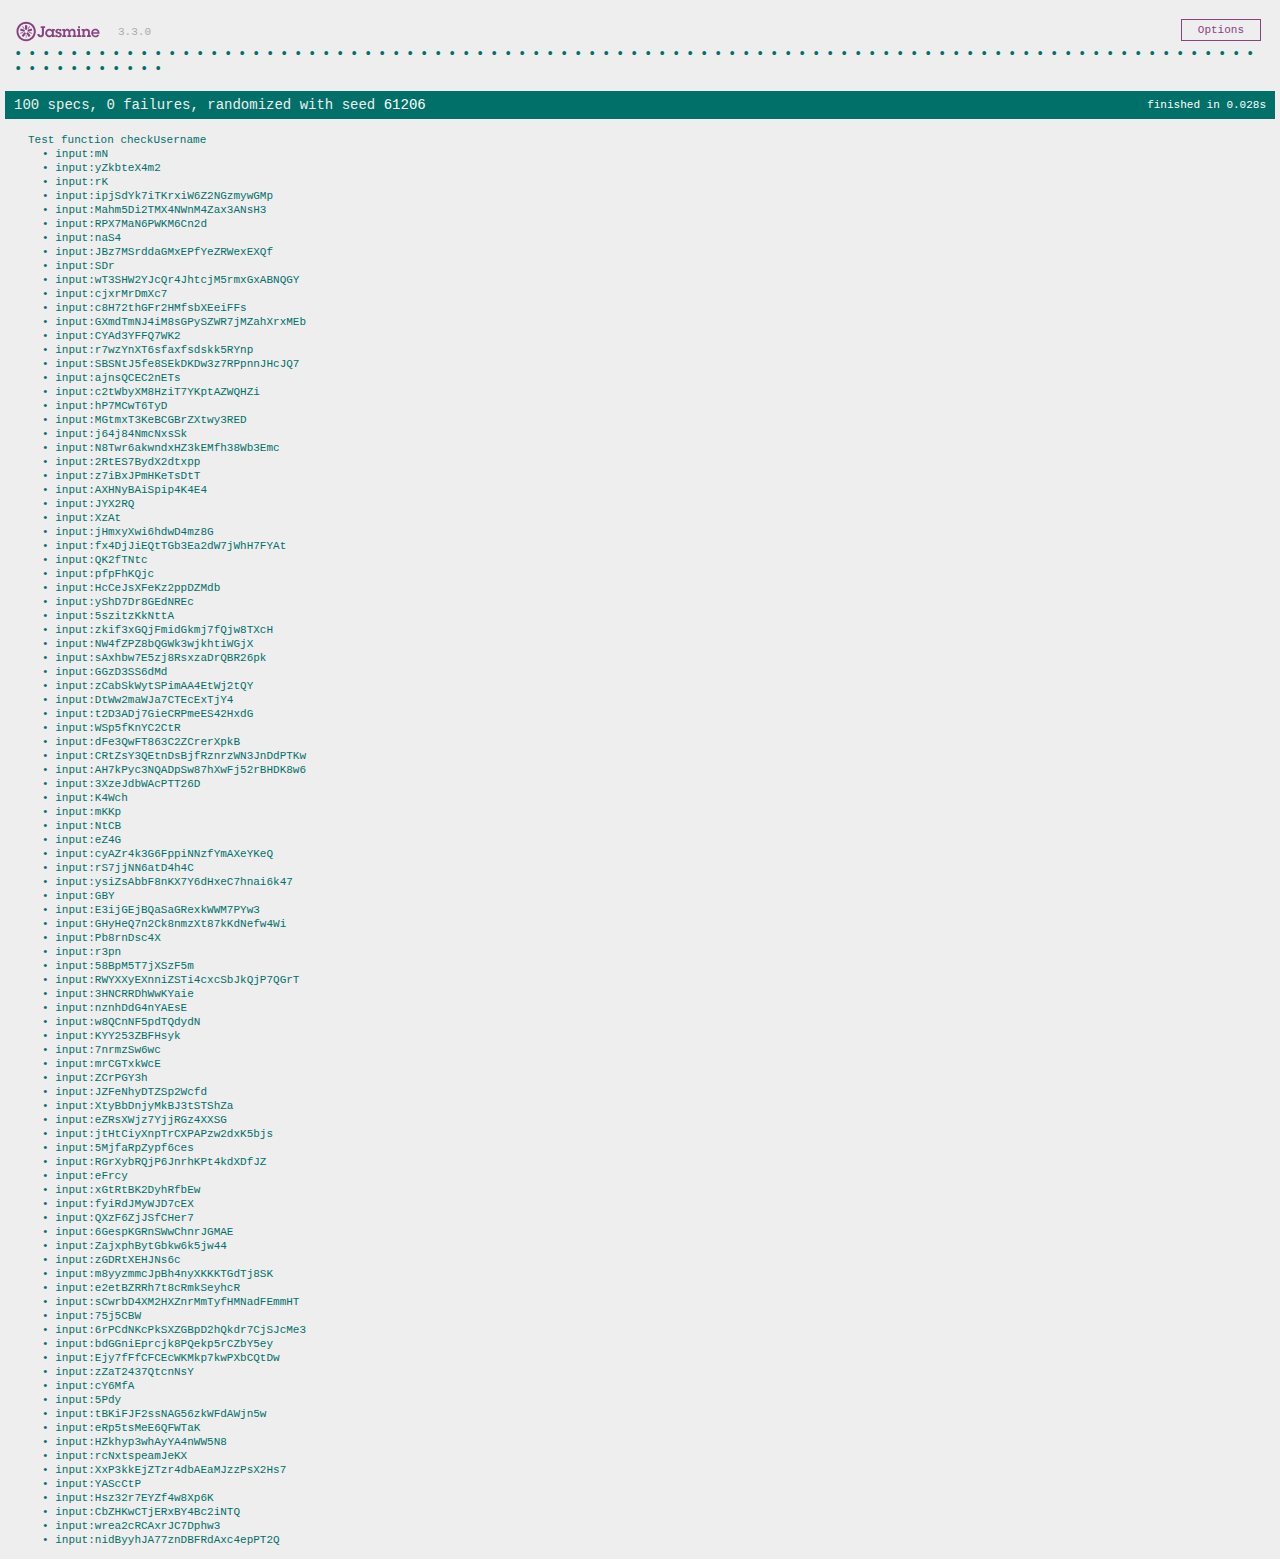
==== SpecRunner.html @ b1b45a4c "first-time commit" ====
<!DOCTYPE html>
<html>
<head>
  <meta charset="utf-8">
  <title>Jasmine Spec Runner v3.3.0</title>

  <link rel="shortcut icon" type="image/png" href="lib/jasmine-3.3.0/jasmine_favicon.png">
  <link rel="stylesheet" href="lib/jasmine-3.3.0/jasmine.css">

  <script src="lib/jasmine-3.3.0/jasmine.js"></script>
  <script src="lib/jasmine-3.3.0/jasmine-html.js"></script>
  <script src="lib/jasmine-3.3.0/boot.js"></script>

  <!-- include source files here... -->
  <script src="js/test-event-listener-with-ie-fallback.js"></script>
  <!-- include spec files here... -->
  <script src="js/Spec.js"></script>

</head>

<body>
</body>
</html>
---- lib/jasmine-3.3.0/jasmine.css ----
@charset "UTF-8";
body { overflow-y: scroll; }

.jasmine_html-reporter { background-color: #eee; padding: 5px; margin: -8px; font-size: 11px; font-family: Monaco, "Lucida Console", monospace; line-height: 14px; color: #333; }
.jasmine_html-reporter a { text-decoration: none; }
.jasmine_html-reporter a:hover { text-decoration: underline; }
.jasmine_html-reporter p, .jasmine_html-reporter h1, .jasmine_html-reporter h2, .jasmine_html-reporter h3, .jasmine_html-reporter h4, .jasmine_html-reporter h5, .jasmine_html-reporter h6 { margin: 0; line-height: 14px; }
.jasmine_html-reporter .jasmine-banner, .jasmine_html-reporter .jasmine-symbol-summary, .jasmine_html-reporter .jasmine-summary, .jasmine_html-reporter .jasmine-result-message, .jasmine_html-reporter .jasmine-spec .jasmine-description, .jasmine_html-reporter .jasmine-spec-detail .jasmine-description, .jasmine_html-reporter .jasmine-alert .jasmine-bar, .jasmine_html-reporter .jasmine-stack-trace { padding-left: 9px; padding-right: 9px; }
.jasmine_html-reporter .jasmine-banner { position: relative; }
.jasmine_html-reporter .jasmine-banner .jasmine-title { background: url('[data-uri]') no-repeat; background: url('[data-uri]') no-repeat, none; -moz-background-size: 100%; -o-background-size: 100%; -webkit-background-size: 100%; background-size: 100%; display: block; float: left; width: 90px; height: 25px; }
.jasmine_html-reporter .jasmine-banner .jasmine-version { margin-left: 14px; position: relative; top: 6px; }
.jasmine_html-reporter #jasmine_content { position: fixed; right: 100%; }
.jasmine_html-reporter .jasmine-version { color: #aaa; }
.jasmine_html-reporter .jasmine-banner { margin-top: 14px; }
.jasmine_html-reporter .jasmine-duration { color: #fff; float: right; line-height: 28px; padding-right: 9px; }
.jasmine_html-reporter .jasmine-symbol-summary { overflow: hidden; *zoom: 1; margin: 14px 0; }
.jasmine_html-reporter .jasmine-symbol-summary li { display: inline-block; height: 10px; width: 14px; font-size: 16px; }
.jasmine_html-reporter .jasmine-symbol-summary li.jasmine-passed { font-size: 14px; }
.jasmine_html-reporter .jasmine-symbol-summary li.jasmine-passed:before { color: #007069; content: "•"; }
.jasmine_html-reporter .jasmine-symbol-summary li.jasmine-failed { line-height: 9px; }
.jasmine_html-reporter .jasmine-symbol-summary li.jasmine-failed:before { color: #ca3a11; content: "×"; font-weight: bold; margin-left: -1px; }
.jasmine_html-reporter .jasmine-symbol-summary li.jasmine-excluded { font-size: 14px; }
.jasmine_html-reporter .jasmine-symbol-summary li.jasmine-excluded:before { color: #bababa; content: "•"; }
.jasmine_html-reporter .jasmine-symbol-summary li.jasmine-excluded-no-display { font-size: 14px; display: none; }
.jasmine_html-reporter .jasmine-symbol-summary li.jasmine-pending { line-height: 17px; }
.jasmine_html-reporter .jasmine-symbol-summary li.jasmine-pending:before { color: #ba9d37; content: "*"; }
.jasmine_html-reporter .jasmine-symbol-summary li.jasmine-empty { font-size: 14px; }
.jasmine_html-reporter .jasmine-symbol-summary li.jasmine-empty:before { color: #ba9d37; content: "•"; }
.jasmine_html-reporter .jasmine-run-options { float: right; margin-right: 5px; border: 1px solid #8a4182; color: #8a4182; position: relative; line-height: 20px; }
.jasmine_html-reporter .jasmine-run-options .jasmine-trigger { cursor: pointer; padding: 8px 16px; }
.jasmine_html-reporter .jasmine-run-options .jasmine-payload { position: absolute; display: none; right: -1px; border: 1px solid #8a4182; background-color: #eee; white-space: nowrap; padding: 4px 8px; }
.jasmine_html-reporter .jasmine-run-options .jasmine-payload.jasmine-open { display: block; }
.jasmine_html-reporter .jasmine-bar { line-height: 28px; font-size: 14px; display: block; color: #eee; }
.jasmine_html-reporter .jasmine-bar.jasmine-failed, .jasmine_html-reporter .jasmine-bar.jasmine-errored { background-color: #ca3a11; border-bottom: 1px solid #eee; }
.jasmine_html-reporter .jasmine-bar.jasmine-passed { background-color: #007069; }
.jasmine_html-reporter .jasmine-bar.jasmine-incomplete { background-color: #bababa; }
.jasmine_html-reporter .jasmine-bar.jasmine-skipped { background-color: #bababa; }
.jasmine_html-reporter .jasmine-bar.jasmine-warning { background-color: #ba9d37; color: #333; }
.jasmine_html-reporter .jasmine-bar.jasmine-menu { background-color: #fff; color: #aaa; }
.jasmine_html-reporter .jasmine-bar.jasmine-menu a { color: #333; }
.jasmine_html-reporter .jasmine-bar a { color: white; }
.jasmine_html-reporter.jasmine-spec-list .jasmine-bar.jasmine-menu.jasmine-failure-list, .jasmine_html-reporter.jasmine-spec-list .jasmine-results .jasmine-failures { display: none; }
.jasmine_html-reporter.jasmine-failure-list .jasmine-bar.jasmine-menu.jasmine-spec-list, .jasmine_html-reporter.jasmine-failure-list .jasmine-summary { display: none; }
.jasmine_html-reporter .jasmine-results { margin-top: 14px; }
.jasmine_html-reporter .jasmine-summary { margin-top: 14px; }
.jasmine_html-reporter .jasmine-summary ul { list-style-type: none; margin-left: 14px; padding-top: 0; padding-left: 0; }
.jasmine_html-reporter .jasmine-summary ul.jasmine-suite { margin-top: 7px; margin-bottom: 7px; }
.jasmine_html-reporter .jasmine-summary li.jasmine-passed a { color: #007069; }
.jasmine_html-reporter .jasmine-summary li.jasmine-failed a { color: #ca3a11; }
.jasmine_html-reporter .jasmine-summary li.jasmine-empty a { color: #ba9d37; }
.jasmine_html-reporter .jasmine-summary li.jasmine-pending a { color: #ba9d37; }
.jasmine_html-reporter .jasmine-summary li.jasmine-excluded a { color: #bababa; }
.jasmine_html-reporter .jasmine-specs li.jasmine-passed a:before { content: "• "; }
.jasmine_html-reporter .jasmine-specs li.jasmine-failed a:before { content: "× "; }
.jasmine_html-reporter .jasmine-specs li.jasmine-empty a:before { content: "* "; }
.jasmine_html-reporter .jasmine-specs li.jasmine-pending a:before { content: "• "; }
.jasmine_html-reporter .jasmine-specs li.jasmine-excluded a:before { content: "• "; }
.jasmine_html-reporter .jasmine-description + .jasmine-suite { margin-top: 0; }
.jasmine_html-reporter .jasmine-suite { margin-top: 14px; }
.jasmine_html-reporter .jasmine-suite a { color: #333; }
.jasmine_html-reporter .jasmine-failures .jasmine-spec-detail { margin-bottom: 28px; }
.jasmine_html-reporter .jasmine-failures .jasmine-spec-detail .jasmine-description { background-color: #ca3a11; color: white; }
.jasmine_html-reporter .jasmine-failures .jasmine-spec-detail .jasmine-description a { color: white; }
.jasmine_html-reporter .jasmine-result-message { padding-top: 14px; color: #333; white-space: pre-wrap; }
.jasmine_html-reporter .jasmine-result-message span.jasmine-result { display: block; }
.jasmine_html-reporter .jasmine-stack-trace { margin: 5px 0 0 0; max-height: 224px; overflow: auto; line-height: 18px; color: #666; border: 1px solid #ddd; background: white; white-space: pre; }
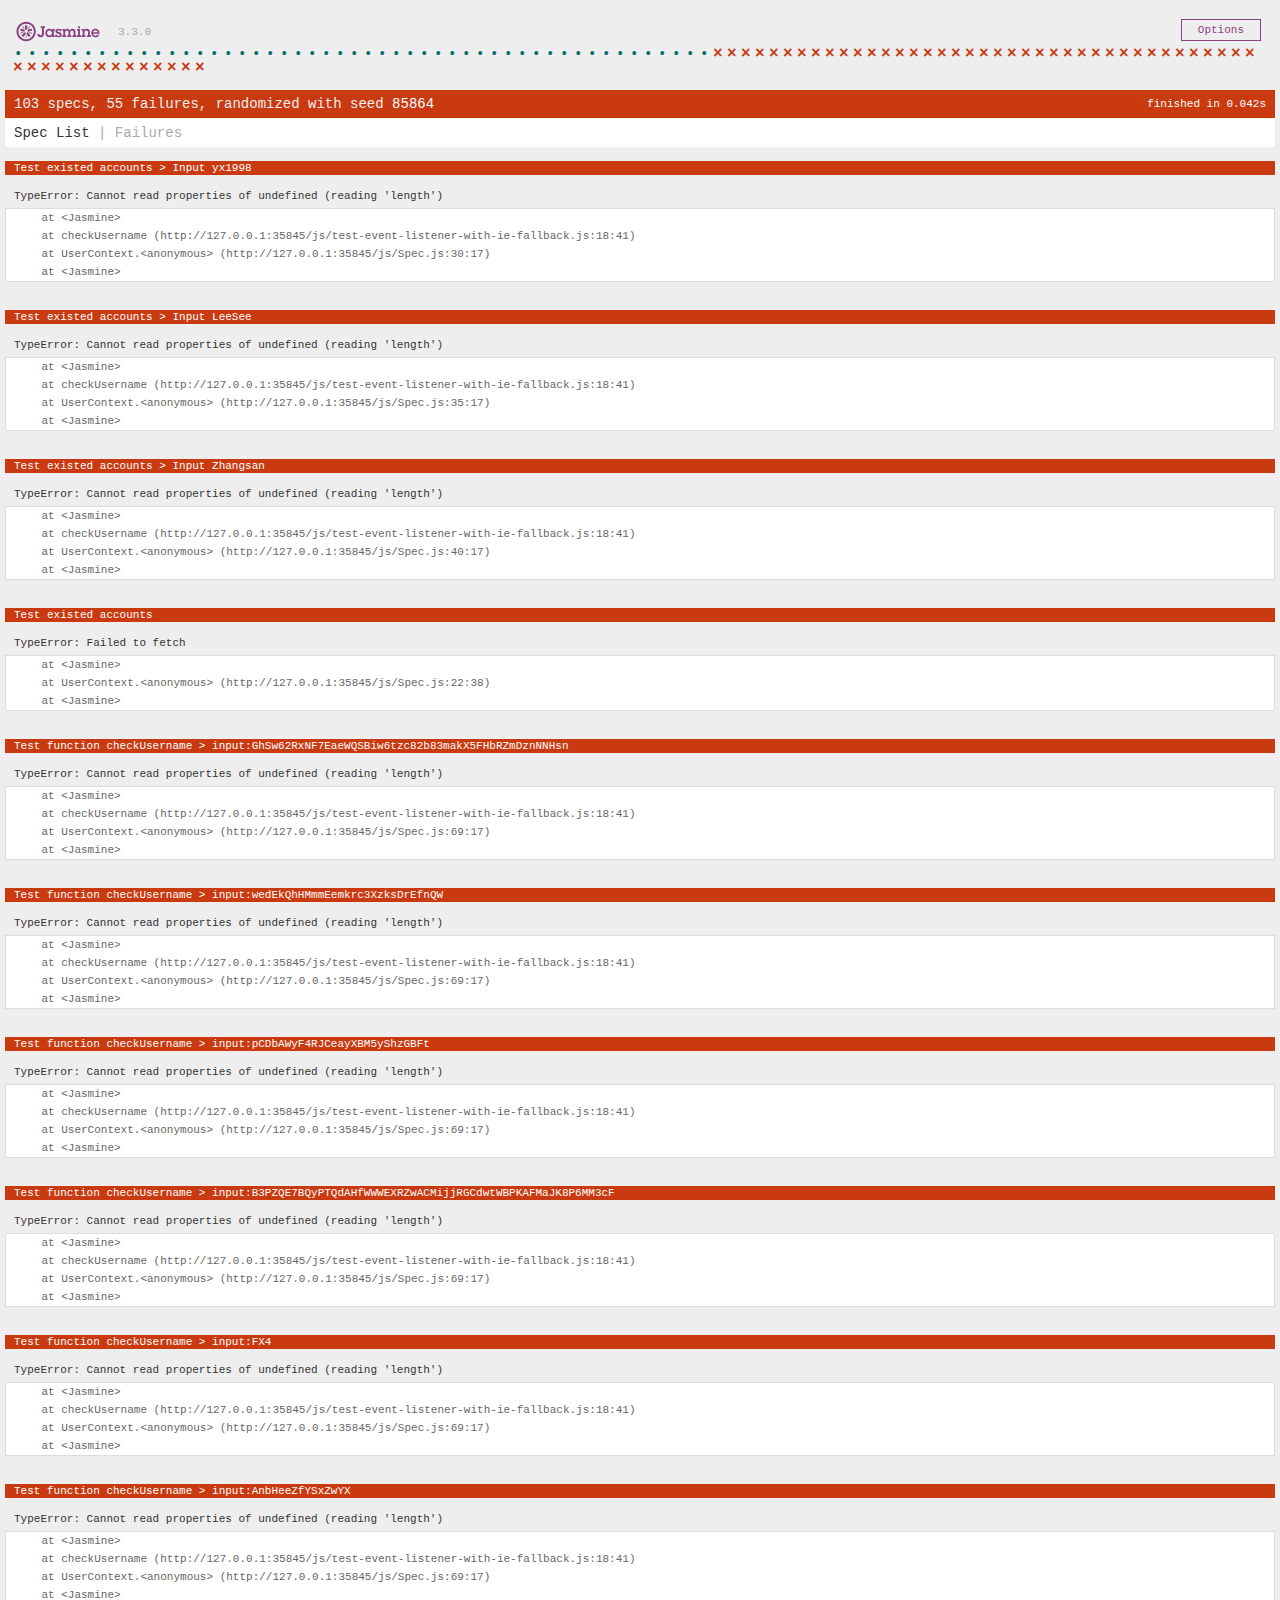
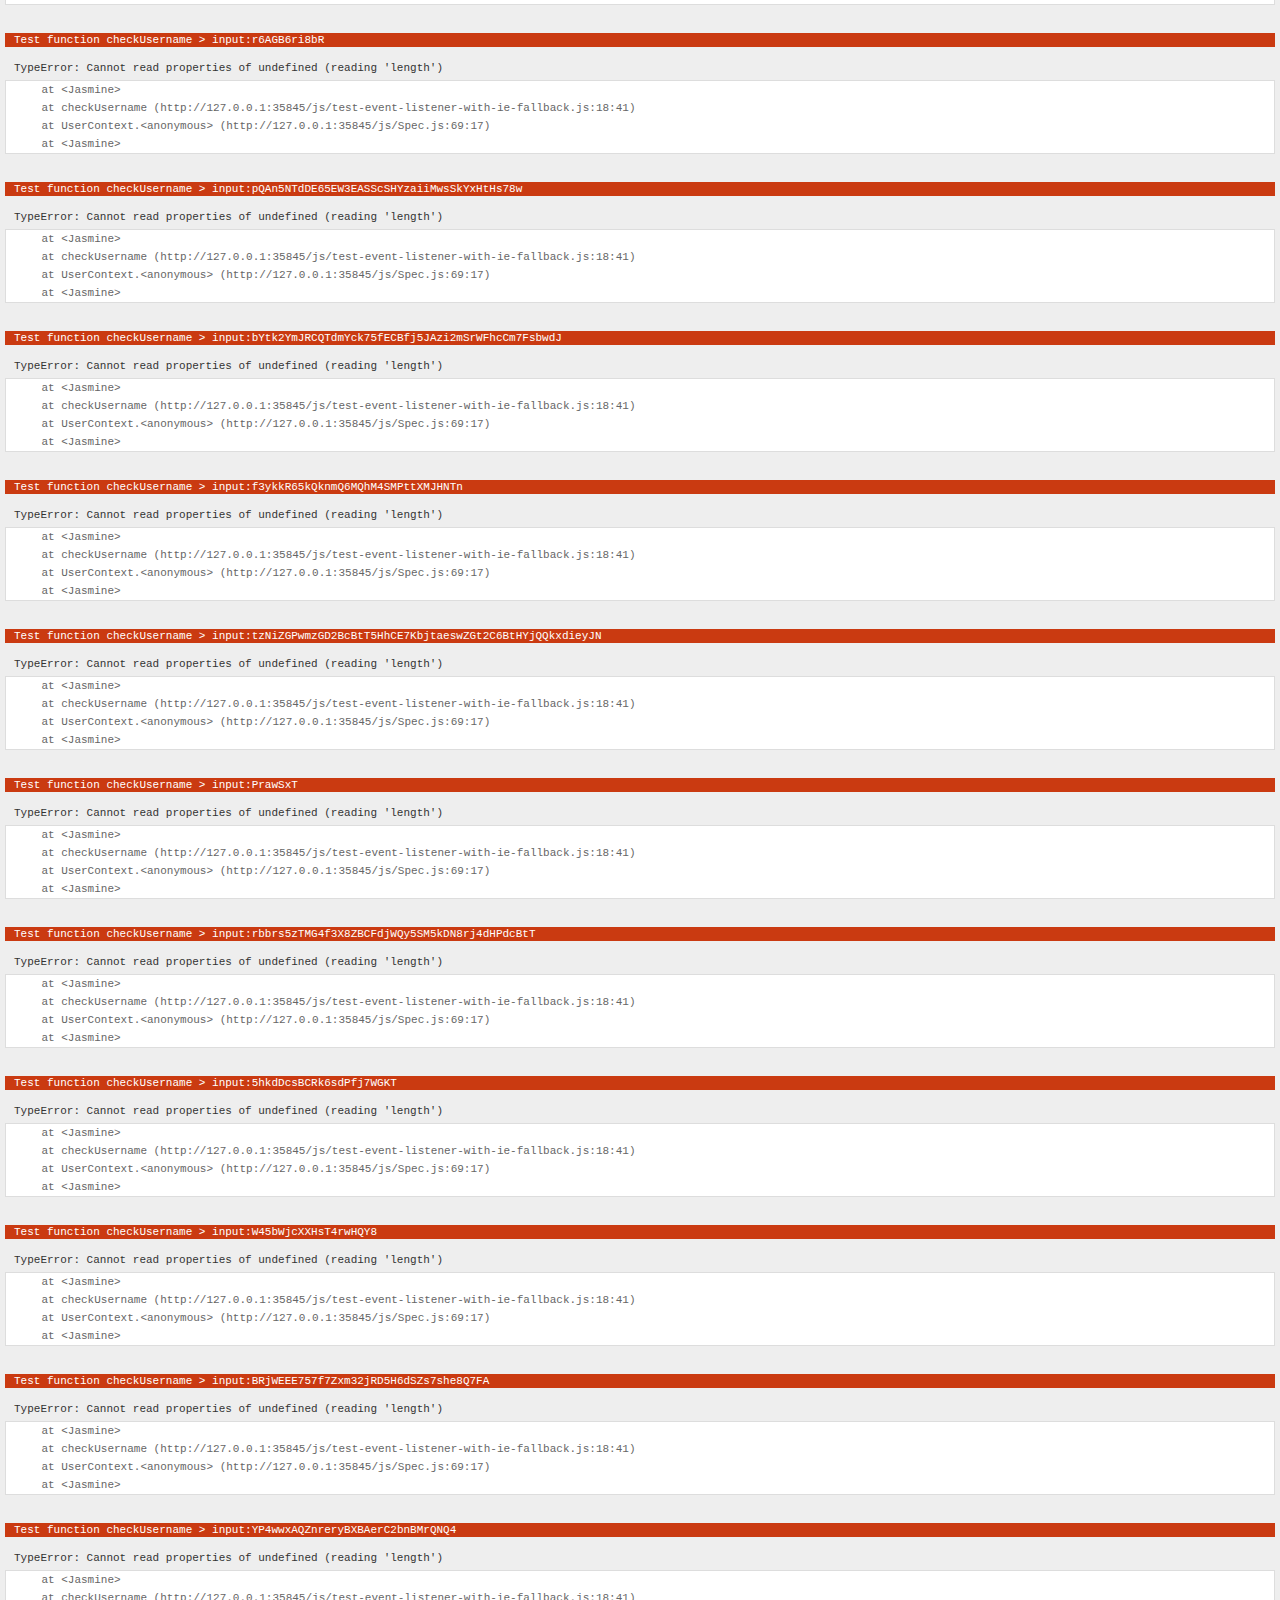
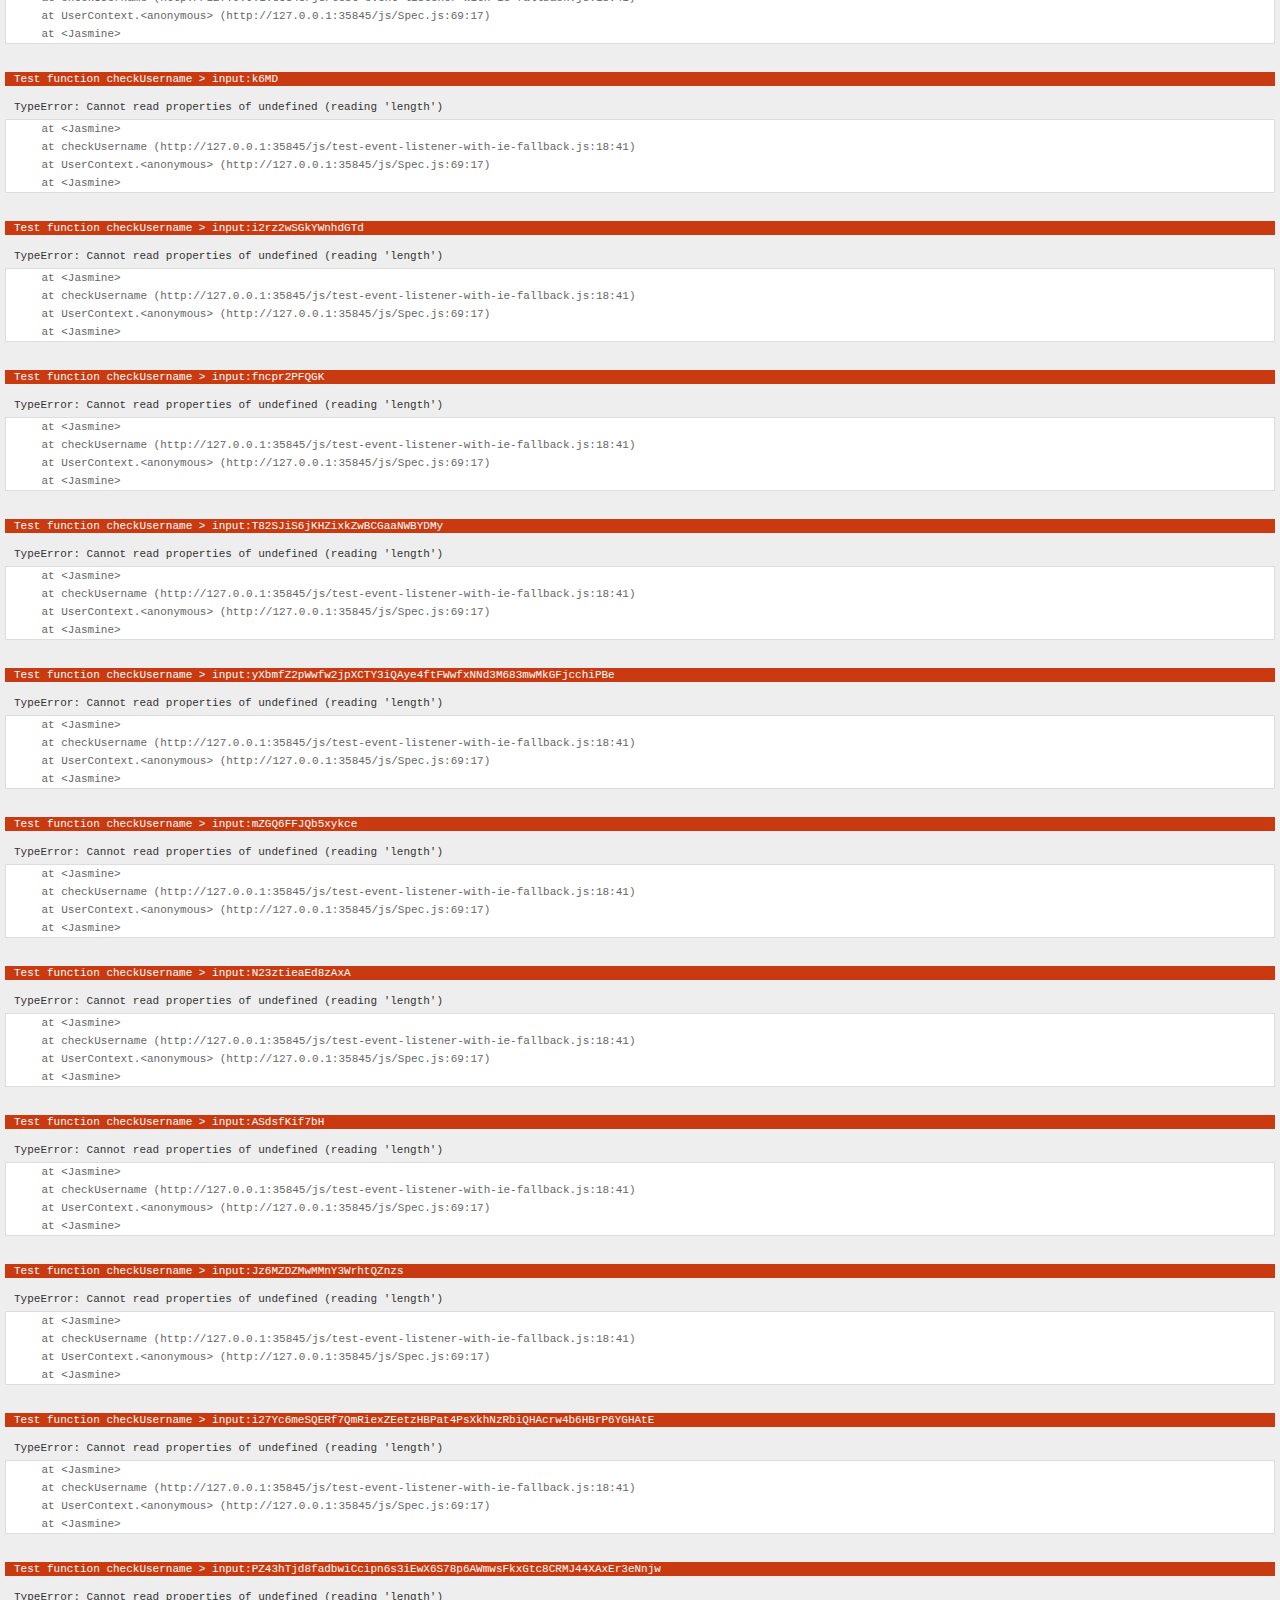
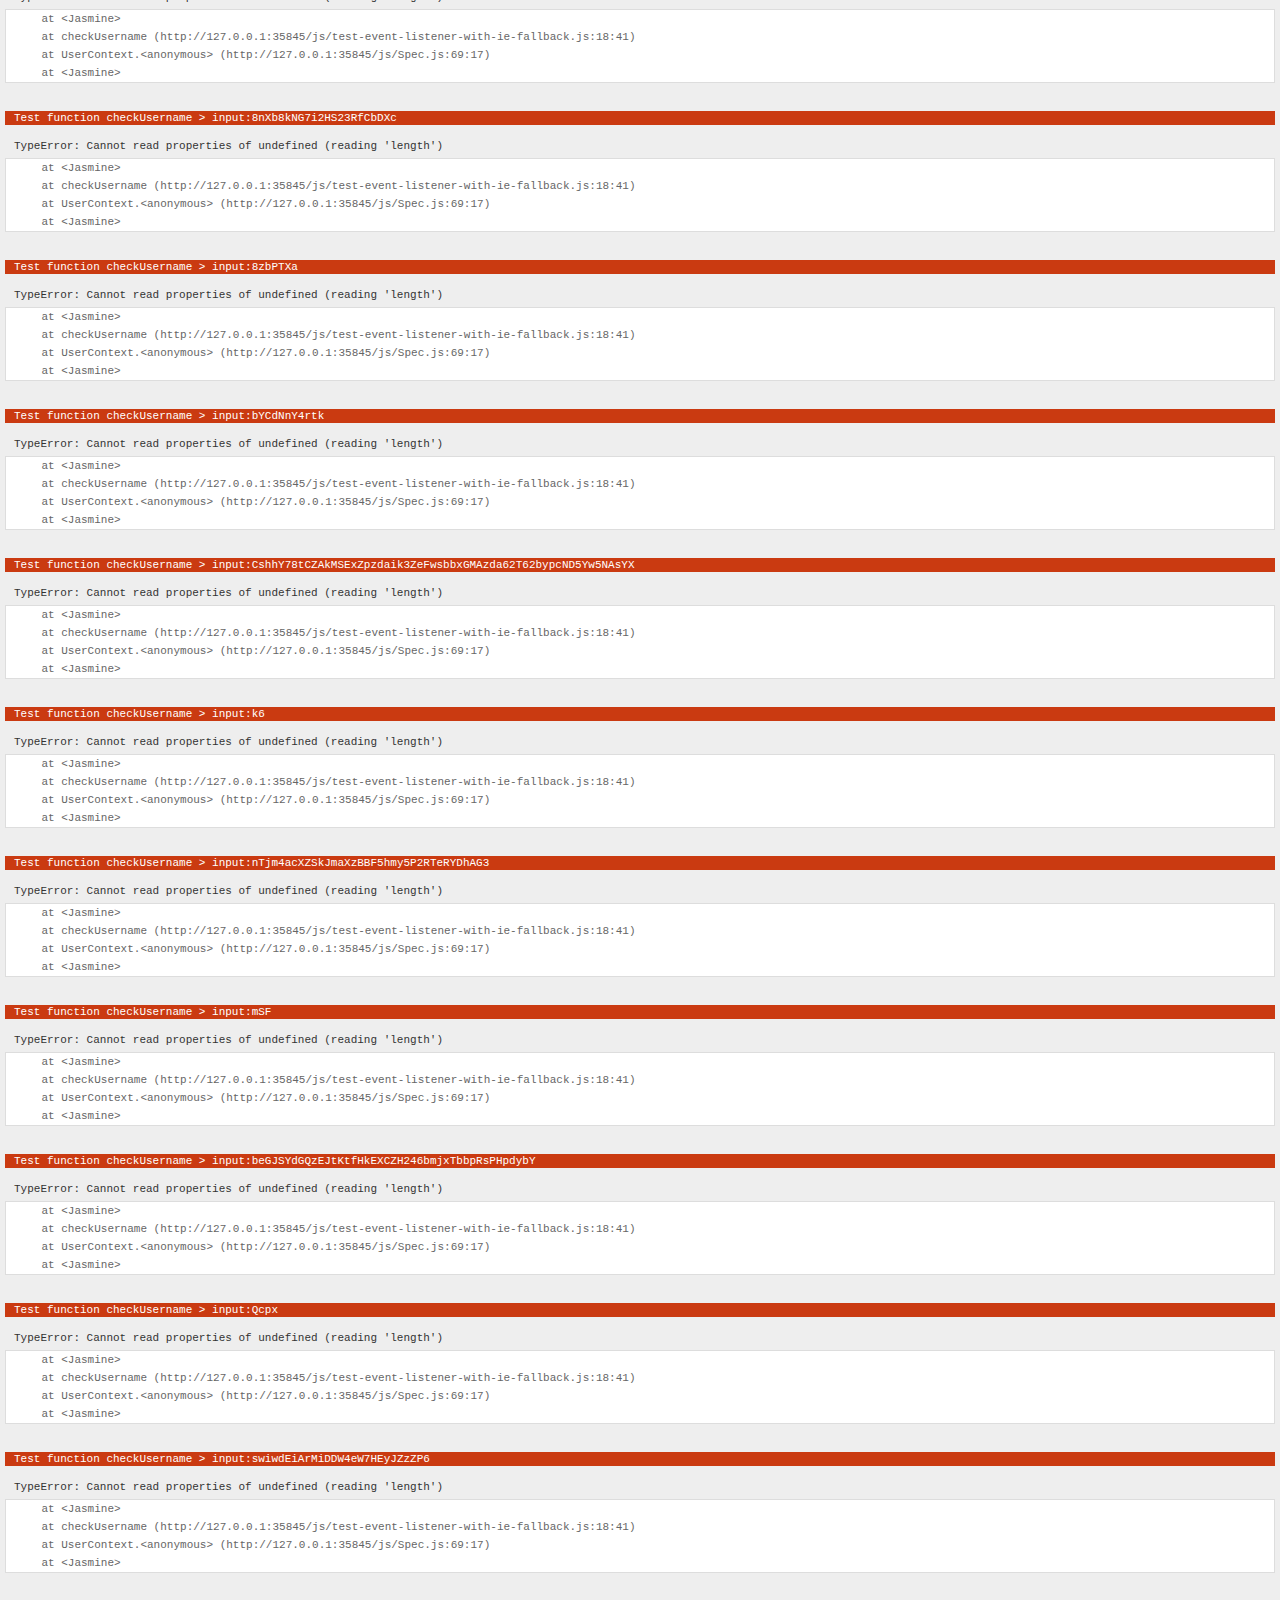
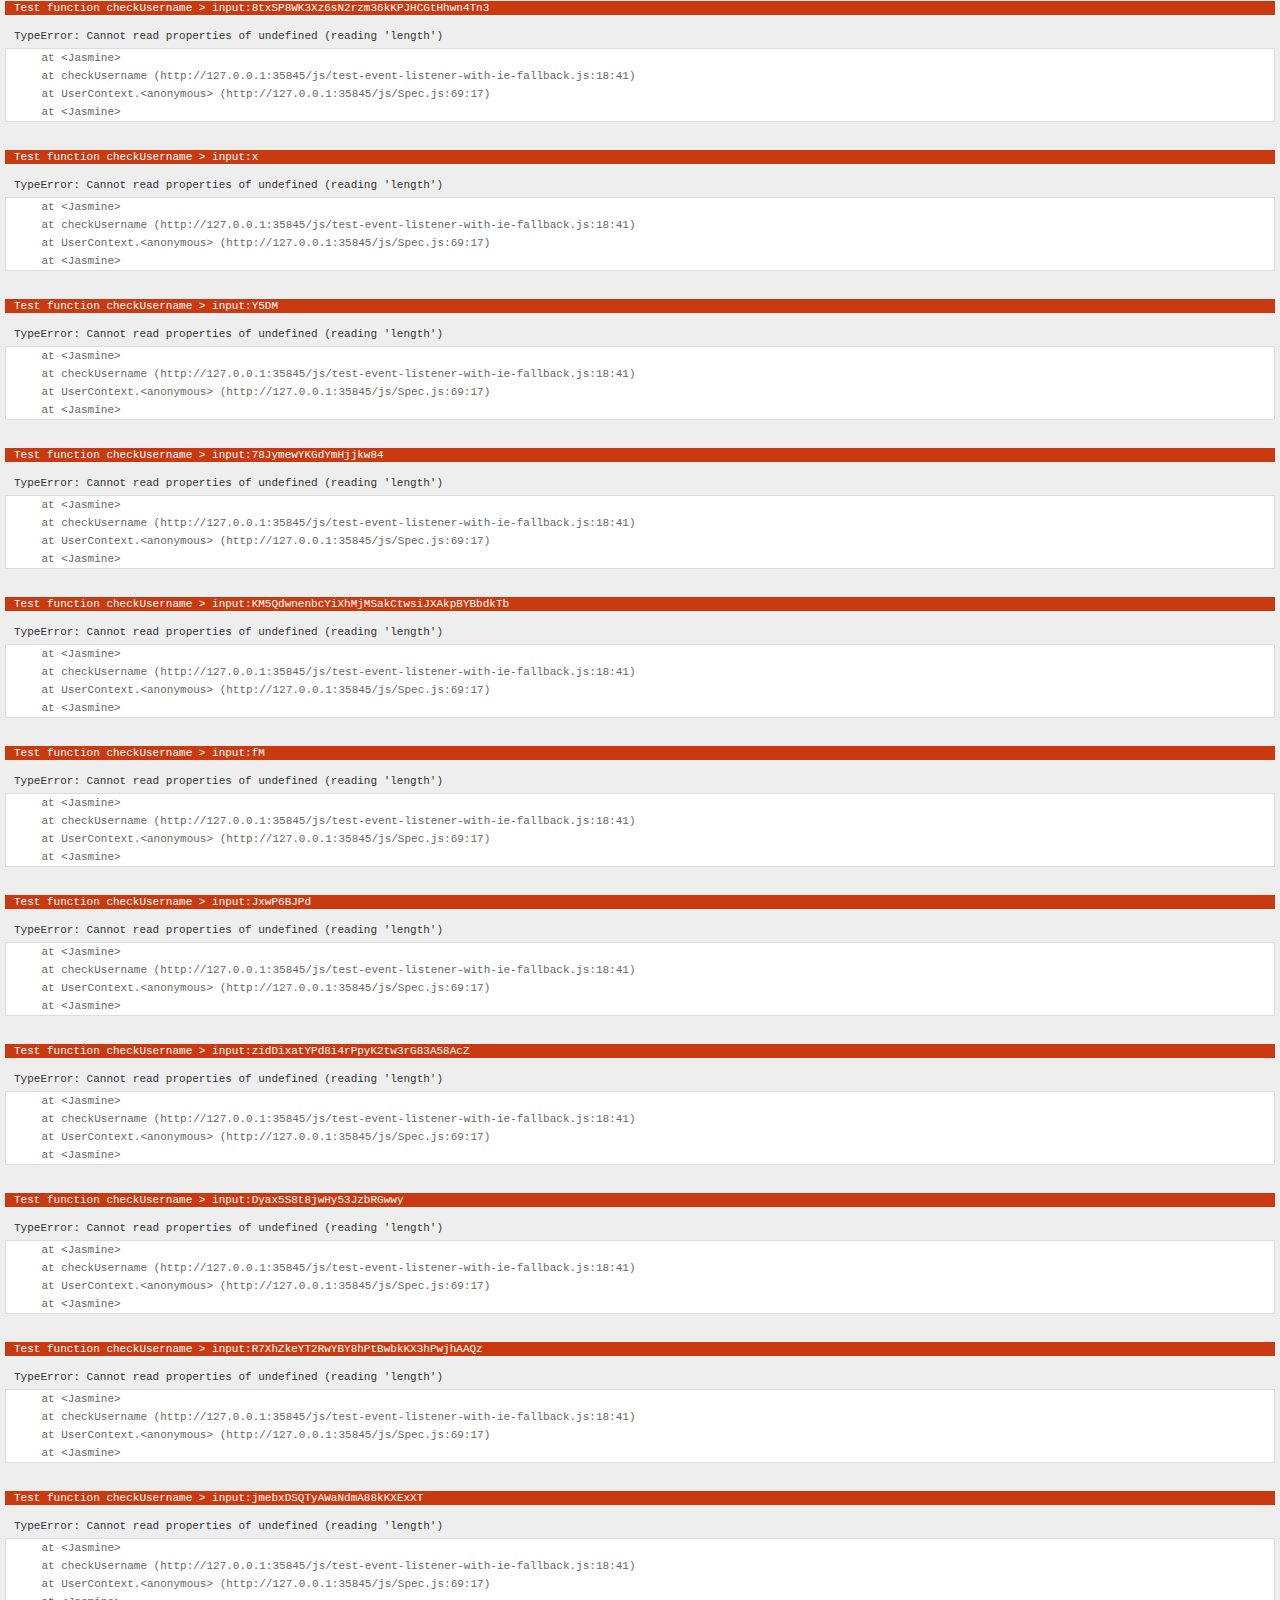
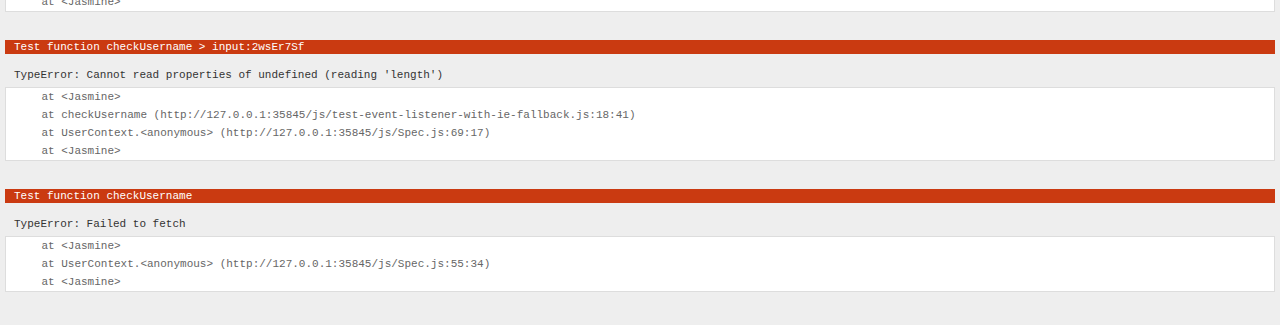
==== commit fdb903b6: "add identification from accounts existed" ====
--- a/SpecRunner.html
+++ b/SpecRunner.html
@@ -12,6 +12,7 @@
   <script src="lib/jasmine-3.3.0/boot.js"></script>
 
   <!-- include source files here... -->
+  <script src="https://cdn.staticfile.org/jquery/1.10.2/jquery.min.js"></script>
   <script src="js/test-event-listener-with-ie-fallback.js"></script>
   <!-- include spec files here... -->
   <script src="js/Spec.js"></script>
